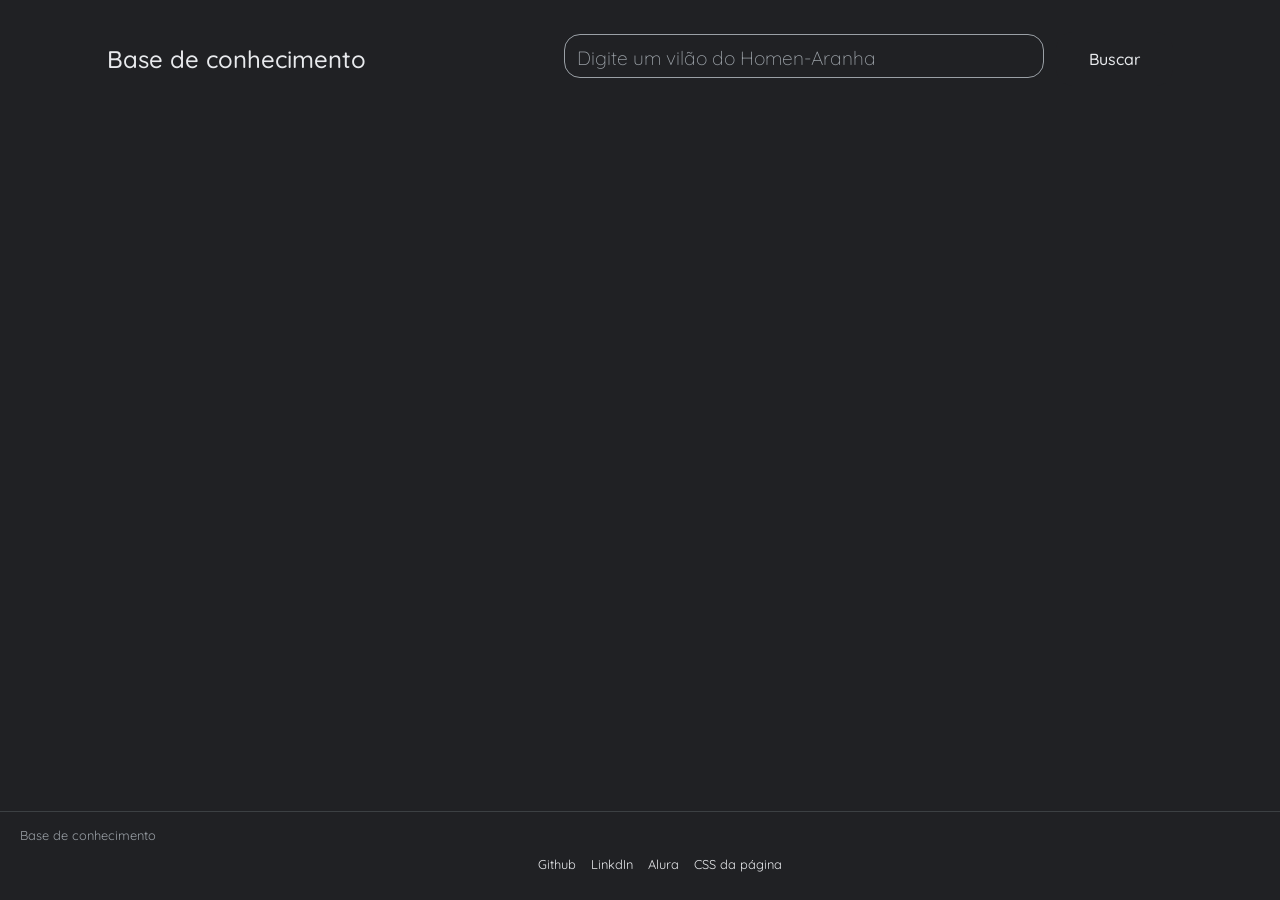
==== Base-de-Conhecimento/index.html @ 77c87be1 "Adiciona arquivos HTML e CSS para a base de conhecimento  Palavra chave: APRENDER" ====
<!DOCTYPE html>
<html lang="pt-br">
<head>
    <meta charset="UTF-8">
    <meta name="viewport" content="width=device-width, initial-scale=1.0">
    <link rel="stylesheet" href="style.css">

    <link rel="shortcut icon" href="favicon.ico" type="image/x-icon">

    <title>Base de conhecimento</title>
</head>
<body>
    <header>
        <h1>Base de conhecimento</h1>
        <div>
            <input type="text" placeholder="Digite um vilão do Homen-Aranha">
            <button id="botao-busca" onclick="iniciarBusca()">Buscar</button>
        </div>
    </header>
     
    <main>
        <section></section>
    </main>
    
    <footer class="footer">
        <div class="footer-location">Base de conhecimento</div>
        <ul class="footer-links">
            <li>
                <a href="https://github.com/GabrieldeMoura9648" target="_blank">Github</a>
            </li>
            <li>
                <a href="https://www.linkedin.com/in/gabrieldemoura9648/" target="_blank">LinkdIn</a>
            </li>
            <li>
                <a href="https://www.alura.com.br/" target="_blank">Alura</a>
            </li>
            <li>
                <a href="https://raw.githubusercontent.com/guilhermeonrails/imersao-dev/refs/heads/aula-1/style.css" target="_blank">CSS da página</a>
            </li>
        </ul>
    </footer>
</body>
</html>
---- Base-de-Conhecimento/style.css ----
@import url('https://fonts.googleapis.com/css2?family=Quicksand:wght@300..700&display=swap'); /* Importa a fonte Quicksand do Google Fonts */

* {
    box-sizing: border-box; /* Garante que padding e border não aumentem o tamanho total do elemento */
}

:root {
    --primary-color: #8ab4f8;   /* Cor primária (azul claro) */
    --secondary-color: #e8eaed; /* Cor secundária (cinza claro) */
    --tertiary-color: #9aa0a6;  /* Cor terciária (cinza médio) */
    --bg-color: #202124;        /* Cor de fundo (cinza escuro) */
}

body {
    margin: 0;                              /* Remove a margem padrão do body */
    background: var(--bg-color);            /* Define a cor de fundo usando uma variável */
    color: var(--secondary-color);          /* Define a cor do texto padrão usando uma variável */
    font-family: "Quicksand", sans-serif;   /* Define a família da fonte */
}

header {
    padding: 2rem 1rem;                         /* Espaçamento interno (2rem em cima/baixo, 1rem nos lados) */
    display: flex;                              /* Habilita o layout flexbox */
    align-items: center;                        /* Alinha os itens verticalmente ao centro */
    justify-content: space-around;              /* Distribui os itens com espaço ao redor */
    position: sticky;                           /* Mantém o cabeçalho fixo no topo ao rolar a página */
    top: 0;                                     /* Posição do topo quando sticky */
    background: var(--bg-color);                /* Cor de fundo do cabeçalho */
    z-index: 10;                                /* Define a ordem de empilhamento para ficar sobre outros elementos */
    border-bottom: 1px solid var(--bg-color);   /* Adiciona uma borda inferior */
    gap: 1rem;                                  /* Espaçamento entre os elementos flex */
}

header h1 {
    font-size: 1.5rem;      /* Tamanho da fonte */
    margin: 0;              /* Remove a margem padrão */
    font-weight: 500;       /* Peso da fonte (médio) */
    white-space: nowrap;    /* Impede a quebra de linha do texto */
}

div input {
    padding: 0.375rem 0.75rem;                  /* Espaçamento interno */
    border-radius: 1rem;                        /* Arredonda as bordas */
    border: 1px solid var(--tertiary-color);    /* Define a borda */
    background: var(--bg-color);                /* Cor de fundo */
    font-family: inherit;                       /* Herda a família da fonte do elemento pai */
    font-size: 1.5rem;                          /* Tamanho da fonte */
    transition: all 0.2s ease;                  /* Adiciona uma transição suave para todas as propriedades */
    width: 30rem;                               /* Largura do input */
    color: var(--secondary-color);              /* Cor do texto digitado */
    margin-right: .5rem;                        /* Margem à direita */
}

div input::placeholder {
    font-size: 1.2rem;              /* Tamanho da fonte do placeholder */
    font-weight: 300;               /* Peso da fonte do placeholder */
    color: var(--tertiary-color);   /* Cor do texto do placeholder */
}

div input:focus {
    outline: none;                                  /* Remove a borda de foco padrão */
    border-color: var(--bg-color);                  /* Muda a cor da borda ao focar */
    box-shadow: 0 0 0 0.1rem var(--tertiary-color); /* Adiciona uma sombra de caixa para indicar foco */
}

#botao-busca {
    padding: 1rem 2rem;                                         /* Espaçamento interno */
    border-radius: 1rem;                                        /* Arredonda as bordas */
    border: none;                                               /* Remove a borda padrão */
    cursor: pointer;                                            /* Muda o cursor para uma mão ao passar por cima */
    font-family: inherit;                                       /* Herda a família da fonte */
    font-weight: 500;                                           /* Peso da fonte */
    font-size: 1rem;                                            /* Tamanho da fonte */
    white-space: nowrap;                                        /* Impede a quebra de linha do texto */
    transition: background-color 0.2s ease, color 0.2s ease;    /* Transição suave para cor de fundo e cor do texto */
    background-color: var(--bg-color);                          /* Cor de fundo */
    color: var(--secondary-color);                              /* Cor do texto */
    border: 1px solid var(--bg-color);                          /* Adiciona uma borda */
}

#botao-busca:hover {
    background-color: var(--primary-color);         /* Muda a cor de fundo ao passar o mouse */
    color: var(--bg-color);                         /* Muda a cor do texto ao passar o mouse */
    box-shadow: 0 0 0 0.1rem var(--primary-color);  /* Adiciona uma sombra de caixa */
}

#botao-busca:active {
    transform: scale(0.98); /* Efeito de clique (diminui o tamanho) */
}

main {
    overflow-y: scroll;                 /* Adiciona uma barra de rolagem vertical se o conteúdo exceder a altura */
    max-width: 80rem;                   /* Largura máxima do conteúdo principal */
    margin: 0 auto;                     /* Centraliza o conteúdo principal horizontalmente */
    margin-top: 2rem;                   /* Margem no topo */
    height: calc(100vh - 10rem - 4rem); /* Calcula a altura para preencher o espaço restante da tela */
}

article {
    background: none;                                                       /* Sem cor de fundo */
    border-radius: 0;                                                       /* Sem bordas arredondadas */
    padding: 0;                                                             /* Remove o padding */
    padding: 0 1rem;                                                        /* Espaçamento interno nos lados */
    margin-bottom: 1.25rem;                                                 /* Margem inferior */
    box-shadow: none;                                                       /* Sem sombra */
    transition: background-color 0.3s ease, border-bottom-color 0.3s ease;  /* Transição suave */
    border-bottom: 1px solid var(--bg-color);                               /* Borda inferior */
    padding-bottom: 1.5rem;                                                 /* Espaçamento interno inferior */
}

article:hover {
    transform: scale(1.01); /* Aumenta ligeiramente o tamanho ao passar o mouse */
    cursor: pointer;        /* Muda o cursor para uma mão */
}

article h2 {
    margin-top: 0;                  /* Remove a margem superior */
    font-weight: 600;               /* Peso da fonte */
    font-size: 1.6rem;              /* Tamanho da fonte */
    border-bottom: none;            /* Sem borda inferior */
    padding-bottom: 0;              /* Sem espaçamento interno inferior */
    margin-bottom: 0.25rem;         /* Margem inferior */
    color: var(--primary-color);    /* Cor do texto */
}

article p {
    margin: 0.5rem 0;               /* Margem superior e inferior */
    line-height: 1.6;               /* Altura da linha para melhor legibilidade */
    font-size: 1rem;                /* Tamanho da fonte */
    margin-bottom: 0.5rem;          /* Margem inferior */
    color: var(--secondary-color);  /* Cor do texto */
}

article p strong {
    color: var(--tertiary-color);   /* Cor do texto em negrito */
    font-weight: 400;               /* Peso da fonte */
}

article a {
    color: var(--primary-color);    /* Cor do link */
    text-decoration: none;          /* Remove o sublinhado padrão */
    font-weight: 200;               /* Peso da fonte */
}

article a:hover {
    text-decoration: underline; /* Adiciona sublinhado ao passar o mouse */
}

.footer {
    position: absolute;                 /* Posicionamento absoluto em relação ao elemento pai posicionado */
    bottom: 0;                          /* Alinha na parte inferior */
    left: 0;                            /* Alinha à esquerda */
    width: 100%;                        /* Largura total */
    color: var(--tertiary-color);       /* Cor do texto */
    background-color: var(--bg-color);  /* Cor de fundo */
    padding: 15px 20px;                 /* Espaçamento interno */
    border-top: 1px solid #3c4043;    /* Borda superior */
    font-size: 0.8rem;                  /* Tamanho da fonte */
}

.footer-location {
    color: #9aa0a6;       /* Cor do texto */
    margin-bottom: 10px;    /* Margem inferior */
}

.footer-links {
    list-style: none;           /* Remove os marcadores da lista */
    display: flex;              /* Habilita o layout flexbox */
    flex-wrap: wrap;            /* Permite que os itens quebrem para a próxima linha */
    justify-content: center;    /* Centraliza os itens horizontalmente */
    gap: 15px;                  /* Espaçamento entre os links */
}

.footer-links a {
    color: var(--secondary-color);  /* Cor do link */
    text-decoration: none;          /* Remove o sublinhado */
    transition: color 0.2s;         /* Transição suave para a cor */
}

.footer-links a:hover {
    color: var(--accent-color); /* Muda a cor do link ao passar o mouse (variável não definida) */
}

@media (max-width: 768px) {
    header {                    /* Estilos para telas com largura máxima de 768px */
        flex-direction: column; /* Organiza os itens do cabeçalho em coluna */
        padding: 1rem;          /* Reduz o espaçamento interno */
    }

    header h1 {                 /* Estilos para o h1 no cabeçalho em telas menores */
        text-align: center;     /* Centraliza o texto */
        margin-bottom: 1rem;    /* Adiciona margem inferior */
    }

    div input {             /* Estilos para o input em telas menores */
        width: 90vw;        /* Largura baseada na largura da viewport */
        font-size: 1.2rem;  /* Reduz o tamanho da fonte */
    }

    main {                  /* Estilos para o main em telas menores */
        padding: 0 1rem;    /* Adiciona espaçamento lateral */
    }

    article:hover {         /* Estilos para o article em telas menores */
        transform: none;    /* Remove o efeito de escala ao passar o mouse */
    }
}

@media (max-width: 480px) {
    header h1 {                 /* Estilos para o h1 em telas com largura máxima de 480px */
        font-size: 1rem;        /* Reduz ainda mais o tamanho da fonte */
        max-width: 70%;         /* Define uma largura máxima */
        word-wrap: break-word; /* Permite a quebra de palavras longas */
    }

    div input,                  /* Estilos para o input e seu placeholder em telas muito pequenas */
    div input::placeholder {
        font-size: 1rem;        /* Reduz o tamanho da fonte */
    }

    article h2 {            /* Estilos para o h2 do article em telas muito pequenas */
        font-size: 1.3rem;  /* Reduz o tamanho da fonte */
    }

    div {                           /* Estilos para a div do cabeçalho em telas muito pequenas */
        display: flex;              /* Habilita flexbox */
        align-items: center;        /* Alinha itens ao centro */
        justify-content: center;    /* Centraliza itens */
        flex-direction: column;     /* Organiza em coluna */
        gap: 0.5rem;                /* Espaçamento entre os itens */
    }

    .footer {           /* Estilos para o rodapé em telas muito pequenas */
        display: none;  /* Oculta o rodapé */
    }

    button {                /* Estilos para o botão em telas muito pequenas */
        margin-top: 1rem;   /* Adiciona margem no topo */
    }
}
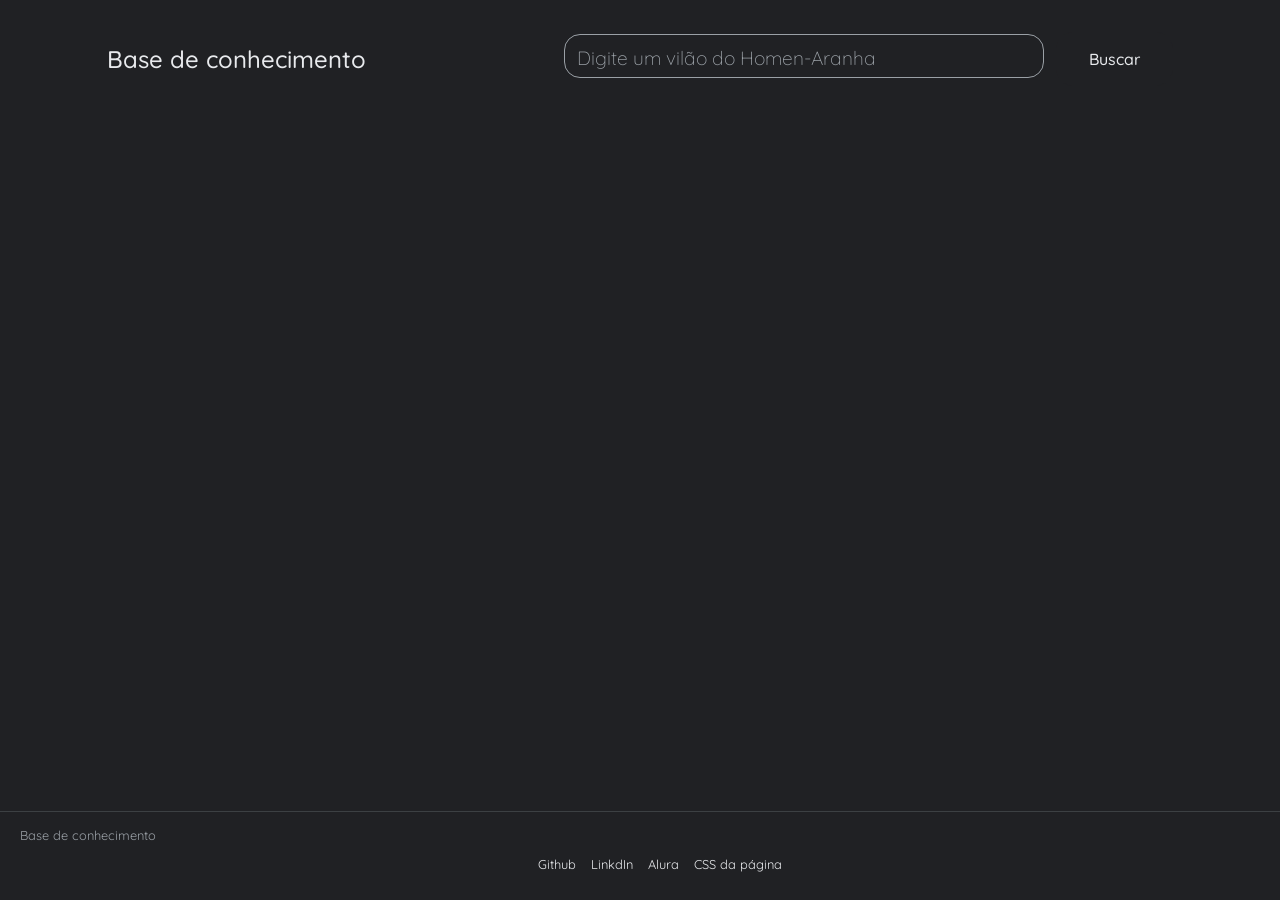
==== commit 573ecdae: "Aula 2 - Adiciona arquivo data.json e implementa função para buscar dados Palavra chave: NA ALURA" ====
--- a/Base-de-Conhecimento/index.html
+++ b/Base-de-Conhecimento/index.html
@@ -4,9 +4,6 @@
     <meta charset="UTF-8">
     <meta name="viewport" content="width=device-width, initial-scale=1.0">
     <link rel="stylesheet" href="style.css">
-
-    <link rel="shortcut icon" href="favicon.ico" type="image/x-icon">
-
     <title>Base de conhecimento</title>
 </head>
 <body>
@@ -19,7 +16,25 @@
     </header>
      
     <main>
-        <section></section>
+        <section class="card-container">
+
+            <!-- <article class="card">
+               <h2>Abutre (Vulture)</h2>
+               <p>1963 - The Amazing pider-Man #2</p>
+               <p>Cientista (Adrian Toomes) com um traje alado que lhe dá voos e força; um dos primeiros adversários do Aranha.</p>
+               <p>Criadores: Stan Lee & Steve Ditko</p>
+               <a href="https://pt.wikipedia.org/wiki/Abutre_(Marvel_Comics)" target="_blank">Saiba mais</a>
+            </article>
+
+            <article class="card">
+               <h2>Camaleão (Chameleon)</h2>
+               <p>1963 - The Amazing pider-Man #1</p>
+               <p>Dmitri Smerdyakov, mestre em disfarces que utiliza maquiagem, tecnologia e identidade falsa para espionagem e crimes.</p>
+               <p>Criadores: Stan Lee & Steve Ditko</p>
+               <a href="https://pt.wikipedia.org/wiki/Camale%C3%A3o_(Marvel_Comics)" target="_blank">Saiba mais</a>
+            </article> -->
+
+        </section>
     </main>
     
     <footer class="footer">
@@ -39,6 +54,7 @@
             </li>
         </ul>
     </footer>
+    <script src="script.js"></script>
 </body>
 </html>
 
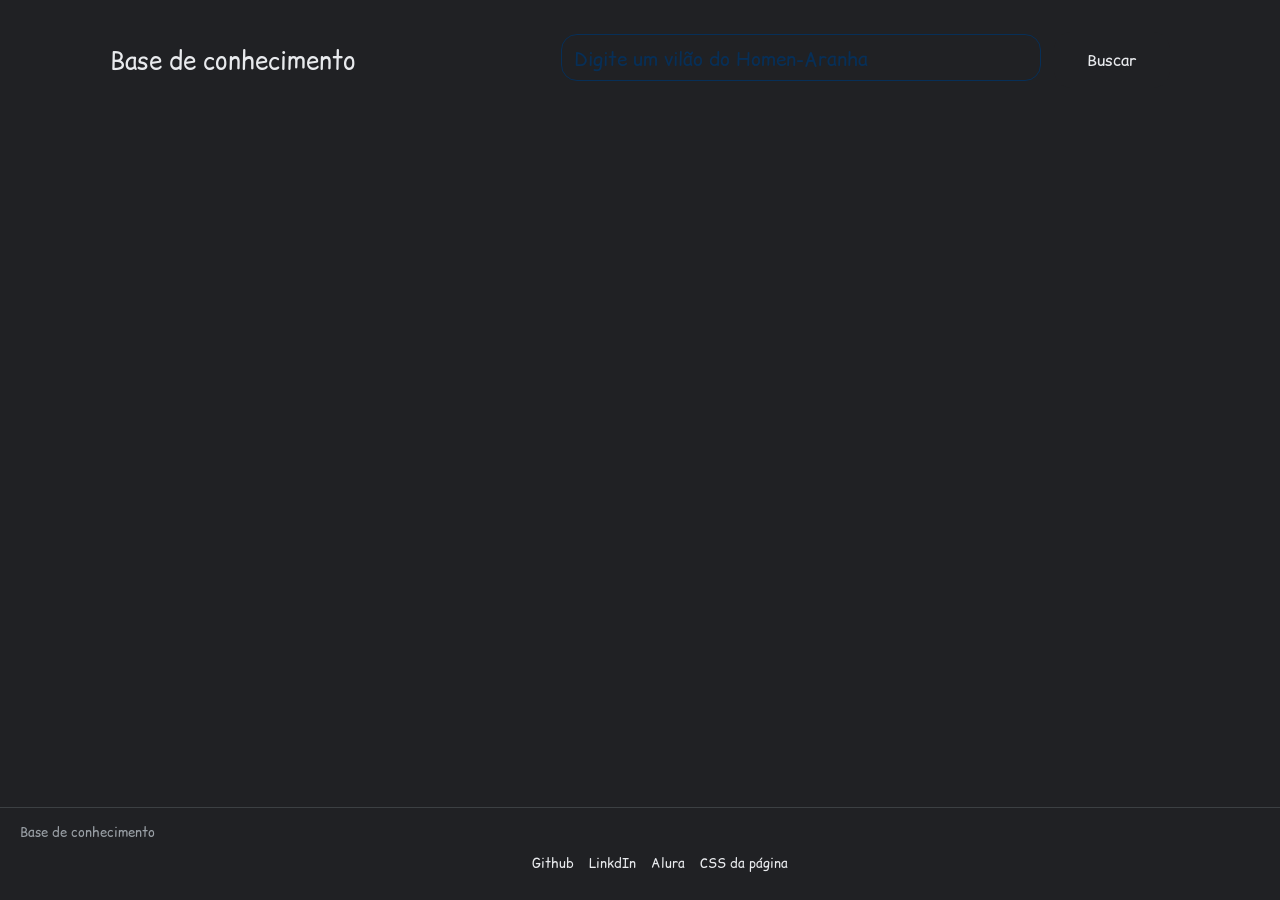
==== commit 48946f36: "Aula 3 - Atualiza dados de personagens no data.json, melhora a função de busca e altera estilo da fo" ====
--- a/Base-de-Conhecimento/index.html
+++ b/Base-de-Conhecimento/index.html
@@ -17,23 +17,6 @@
      
     <main>
         <section class="card-container">
-
-            <!-- <article class="card">
-               <h2>Abutre (Vulture)</h2>
-               <p>1963 - The Amazing pider-Man #2</p>
-               <p>Cientista (Adrian Toomes) com um traje alado que lhe dá voos e força; um dos primeiros adversários do Aranha.</p>
-               <p>Criadores: Stan Lee & Steve Ditko</p>
-               <a href="https://pt.wikipedia.org/wiki/Abutre_(Marvel_Comics)" target="_blank">Saiba mais</a>
-            </article>
-
-            <article class="card">
-               <h2>Camaleão (Chameleon)</h2>
-               <p>1963 - The Amazing pider-Man #1</p>
-               <p>Dmitri Smerdyakov, mestre em disfarces que utiliza maquiagem, tecnologia e identidade falsa para espionagem e crimes.</p>
-               <p>Criadores: Stan Lee & Steve Ditko</p>
-               <a href="https://pt.wikipedia.org/wiki/Camale%C3%A3o_(Marvel_Comics)" target="_blank">Saiba mais</a>
-            </article> -->
-
         </section>
     </main>
     
--- a/Base-de-Conhecimento/style.css
+++ b/Base-de-Conhecimento/style.css
@@ -1,21 +1,20 @@
-@import url('https://fonts.googleapis.com/css2?family=Quicksand:wght@300..700&display=swap'); /* Importa a fonte Quicksand do Google Fonts */
-
+@import url('https://fonts.googleapis.com/css2?family=Comic+Relief:wght@400;700&display=swap');
 * {
     box-sizing: border-box; /* Garante que padding e border não aumentem o tamanho total do elemento */
 }
 
 :root {
-    --primary-color: #8ab4f8;   /* Cor primária (azul claro) */
+    --primary-color: #2c6bd1;   /* Cor primária (azul claro) */
     --secondary-color: #e8eaed; /* Cor secundária (cinza claro) */
-    --tertiary-color: #9aa0a6;  /* Cor terciária (cinza médio) */
+    --tertiary-color: #072f57;  /* Cor terciária (cinza médio) */
     --bg-color: #202124;        /* Cor de fundo (cinza escuro) */
 }
 
 body {
-    margin: 0;                              /* Remove a margem padrão do body */
-    background: var(--bg-color);            /* Define a cor de fundo usando uma variável */
-    color: var(--secondary-color);          /* Define a cor do texto padrão usando uma variável */
-    font-family: "Quicksand", sans-serif;   /* Define a família da fonte */
+    margin: 0;                                  /* Remove a margem padrão do body */
+    background: var(--bg-color);                /* Define a cor de fundo usando uma variável */
+    color: var(--secondary-color);              /* Define a cor do texto padrão usando uma variável */
+    font-family:"Comic Relief", system-ui;      /* Define a família da fonte */
 }
 
 header {
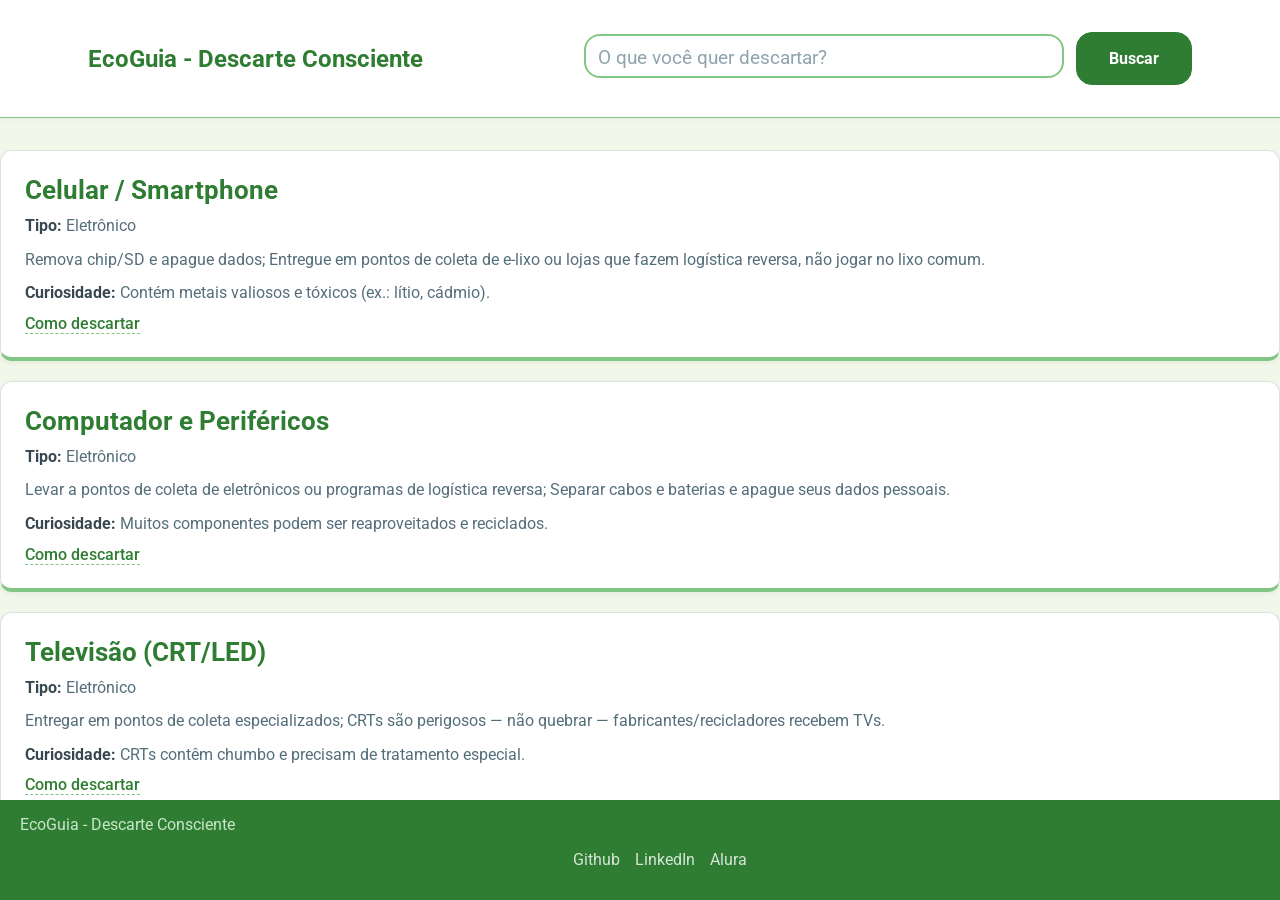
==== commit 862e08b5: "Refatorar a estrutura do código para melhorar a legibilidade e a capacidade de manutenção." ====
--- a/Base-de-Conhecimento/index.html
+++ b/Base-de-Conhecimento/index.html
@@ -4,13 +4,16 @@
     <meta charset="UTF-8">
     <meta name="viewport" content="width=device-width, initial-scale=1.0">
     <link rel="stylesheet" href="style.css">
-    <title>Base de conhecimento</title>
+
+    <link rel="icon" href="/Base-de-Conhecimento/img/icon.png" type="image/png"> 
+
+    <title>EcoGuia - Descarte Consciente</title>
 </head>
 <body>
     <header>
-        <h1>Base de conhecimento</h1>
+        <h1>EcoGuia - Descarte Consciente</h1>
         <div>
-            <input type="text" placeholder="Digite um vilão do Homen-Aranha">
+            <input type="text" placeholder="O que você quer descartar?">
             <button id="botao-busca" onclick="iniciarBusca()">Buscar</button>
         </div>
     </header>
@@ -20,20 +23,17 @@
         </section>
     </main>
     
-    <footer class="footer">
-        <div class="footer-location">Base de conhecimento</div>
+   <footer class="footer">
+        <div class="footer-location">EcoGuia - Descarte Consciente</div>
         <ul class="footer-links">
             <li>
                 <a href="https://github.com/GabrieldeMoura9648" target="_blank">Github</a>
             </li>
             <li>
-                <a href="https://www.linkedin.com/in/gabrieldemoura9648/" target="_blank">LinkdIn</a>
+                <a href="https://www.linkedin.com/in/gabrieldemoura9648/" target="_blank">LinkedIn</a>
             </li>
             <li>
                 <a href="https://www.alura.com.br/" target="_blank">Alura</a>
-            </li>
-            <li>
-                <a href="https://raw.githubusercontent.com/guilhermeonrails/imersao-dev/refs/heads/aula-1/style.css" target="_blank">CSS da página</a>
             </li>
         </ul>
     </footer>
--- a/Base-de-Conhecimento/style.css
+++ b/Base-de-Conhecimento/style.css
@@ -1,20 +1,20 @@
-@import url('https://fonts.googleapis.com/css2?family=Comic+Relief:wght@400;700&display=swap');
+@import url('https://fonts.googleapis.com/css2?family=Roboto:wght@400;500;700&display=swap');
 * {
     box-sizing: border-box; /* Garante que padding e border não aumentem o tamanho total do elemento */
 }
 
 :root {
-    --primary-color: #2c6bd1;   /* Cor primária (azul claro) */
-    --secondary-color: #e8eaed; /* Cor secundária (cinza claro) */
-    --tertiary-color: #072f57;  /* Cor terciária (cinza médio) */
-    --bg-color: #202124;        /* Cor de fundo (cinza escuro) */
+    --primary-color: #2e7d32;   /* Cor primária (verde floresta - títulos e hover) */
+    --secondary-color: #37474f; /* Cor secundária (cinza escuro azulado - texto padrão) */
+    --tertiary-color: #81c784;  /* Cor terciária (verde claro - bordas e detalhes) */
+    --bg-color: #f1f8e9;        /* Cor de fundo (creme/verde muito pálido) */
 }
 
 body {
     margin: 0;                                  /* Remove a margem padrão do body */
     background: var(--bg-color);                /* Define a cor de fundo usando uma variável */
     color: var(--secondary-color);              /* Define a cor do texto padrão usando uma variável */
-    font-family:"Comic Relief", system-ui;      /* Define a família da fonte */
+    font-family: "Roboto", system-ui, sans-serif; /* Define a família da fonte (mais moderna) */
 }
 
 header {
@@ -24,24 +24,26 @@
     justify-content: space-around;              /* Distribui os itens com espaço ao redor */
     position: sticky;                           /* Mantém o cabeçalho fixo no topo ao rolar a página */
     top: 0;                                     /* Posição do topo quando sticky */
-    background: var(--bg-color);                /* Cor de fundo do cabeçalho */
+    background: #ffffff;                        /* Cor de fundo do cabeçalho (branco para destaque) */
     z-index: 10;                                /* Define a ordem de empilhamento para ficar sobre outros elementos */
-    border-bottom: 1px solid var(--bg-color);   /* Adiciona uma borda inferior */
+    border-bottom: 1px solid var(--tertiary-color); /* Adiciona uma borda inferior */
     gap: 1rem;                                  /* Espaçamento entre os elementos flex */
+    box-shadow: 0 2px 5px rgba(0,0,0,0.05);     /* Sombra suave para separar o cabeçalho */
 }
 
 header h1 {
     font-size: 1.5rem;      /* Tamanho da fonte */
     margin: 0;              /* Remove a margem padrão */
-    font-weight: 500;       /* Peso da fonte (médio) */
+    font-weight: 700;       /* Peso da fonte (negrito) */
     white-space: nowrap;    /* Impede a quebra de linha do texto */
+    color: var(--primary-color); /* Cor do título */
 }
 
 div input {
     padding: 0.375rem 0.75rem;                  /* Espaçamento interno */
     border-radius: 1rem;                        /* Arredonda as bordas */
-    border: 1px solid var(--tertiary-color);    /* Define a borda */
-    background: var(--bg-color);                /* Cor de fundo */
+    border: 2px solid var(--tertiary-color);    /* Define a borda (mais visível) */
+    background: #ffffff;                        /* Cor de fundo */
     font-family: inherit;                       /* Herda a família da fonte do elemento pai */
     font-size: 1.5rem;                          /* Tamanho da fonte */
     transition: all 0.2s ease;                  /* Adiciona uma transição suave para todas as propriedades */
@@ -52,14 +54,14 @@
 
 div input::placeholder {
     font-size: 1.2rem;              /* Tamanho da fonte do placeholder */
-    font-weight: 300;               /* Peso da fonte do placeholder */
-    color: var(--tertiary-color);   /* Cor do texto do placeholder */
+    font-weight: 400;               /* Peso da fonte do placeholder */
+    color: #90a4ae;                 /* Cor do texto do placeholder (cinza suave) */
 }
 
 div input:focus {
     outline: none;                                  /* Remove a borda de foco padrão */
-    border-color: var(--bg-color);                  /* Muda a cor da borda ao focar */
-    box-shadow: 0 0 0 0.1rem var(--tertiary-color); /* Adiciona uma sombra de caixa para indicar foco */
+    border-color: var(--primary-color);             /* Muda a cor da borda ao focar */
+    box-shadow: 0 0 0 0.2rem rgba(46, 125, 50, 0.2); /* Adiciona uma sombra de caixa verde suave */
 }
 
 #botao-busca {
@@ -68,19 +70,19 @@
     border: none;                                               /* Remove a borda padrão */
     cursor: pointer;                                            /* Muda o cursor para uma mão ao passar por cima */
     font-family: inherit;                                       /* Herda a família da fonte */
-    font-weight: 500;                                           /* Peso da fonte */
+    font-weight: 700;                                           /* Peso da fonte */
     font-size: 1rem;                                            /* Tamanho da fonte */
     white-space: nowrap;                                        /* Impede a quebra de linha do texto */
     transition: background-color 0.2s ease, color 0.2s ease;    /* Transição suave para cor de fundo e cor do texto */
-    background-color: var(--bg-color);                          /* Cor de fundo */
-    color: var(--secondary-color);                              /* Cor do texto */
-    border: 1px solid var(--bg-color);                          /* Adiciona uma borda */
+    background-color: var(--primary-color);                     /* Cor de fundo (verde forte) */
+    color: #ffffff;                                             /* Cor do texto (branco) */
+    border: 1px solid var(--primary-color);                     /* Adiciona uma borda */
 }
 
 #botao-busca:hover {
-    background-color: var(--primary-color);         /* Muda a cor de fundo ao passar o mouse */
-    color: var(--bg-color);                         /* Muda a cor do texto ao passar o mouse */
-    box-shadow: 0 0 0 0.1rem var(--primary-color);  /* Adiciona uma sombra de caixa */
+    background-color: var(--secondary-color);       /* Muda a cor de fundo ao passar o mouse */
+    color: #ffffff;                                 /* Muda a cor do texto ao passar o mouse */
+    box-shadow: 0 4px 8px rgba(0,0,0,0.2);          /* Adiciona uma sombra de caixa mais forte */
 }
 
 #botao-busca:active {
@@ -93,32 +95,33 @@
     margin: 0 auto;                     /* Centraliza o conteúdo principal horizontalmente */
     margin-top: 2rem;                   /* Margem no topo */
     height: calc(100vh - 10rem - 4rem); /* Calcula a altura para preencher o espaço restante da tela */
+    padding-bottom: 2rem;               /* Espaço extra no final */
 }
 
 article {
-    background: none;                                                       /* Sem cor de fundo */
-    border-radius: 0;                                                       /* Sem bordas arredondadas */
-    padding: 0;                                                             /* Remove o padding */
-    padding: 0 1rem;                                                        /* Espaçamento interno nos lados */
+    background: #ffffff;                                                    /* Fundo branco para os cards (destaque) */
+    border-radius: 12px;                                                    /* Bordas arredondadas (visual moderno) */
+    padding: 1.5rem;                                                        /* Aumentei o padding */
     margin-bottom: 1.25rem;                                                 /* Margem inferior */
-    box-shadow: none;                                                       /* Sem sombra */
-    transition: background-color 0.3s ease, border-bottom-color 0.3s ease;  /* Transição suave */
-    border-bottom: 1px solid var(--bg-color);                               /* Borda inferior */
-    padding-bottom: 1.5rem;                                                 /* Espaçamento interno inferior */
+    box-shadow: 0 2px 5px rgba(0,0,0,0.05);                                 /* Sombra suave */
+    transition: transform 0.3s ease, box-shadow 0.3s ease;                  /* Transição suave */
+    border: 1px solid #e0e0e0;                                              /* Borda sutil */
+    border-bottom: 4px solid var(--tertiary-color);                         /* Detalhe verde na parte inferior */
 }
 
 article:hover {
-    transform: scale(1.01); /* Aumenta ligeiramente o tamanho ao passar o mouse */
-    cursor: pointer;        /* Muda o cursor para uma mão */
+    transform: translateY(-3px); /* Move ligeiramente para cima */
+    box-shadow: 0 5px 15px rgba(0,0,0,0.1); /* Aumenta a sombra */
+    border-bottom-color: var(--primary-color); /* Muda a cor da borda inferior */
 }
 
 article h2 {
     margin-top: 0;                  /* Remove a margem superior */
-    font-weight: 600;               /* Peso da fonte */
+    font-weight: 700;               /* Peso da fonte */
     font-size: 1.6rem;              /* Tamanho da fonte */
     border-bottom: none;            /* Sem borda inferior */
     padding-bottom: 0;              /* Sem espaçamento interno inferior */
-    margin-bottom: 0.25rem;         /* Margem inferior */
+    margin-bottom: 0.5rem;          /* Margem inferior */
     color: var(--primary-color);    /* Cor do texto */
 }
 
@@ -127,22 +130,25 @@
     line-height: 1.6;               /* Altura da linha para melhor legibilidade */
     font-size: 1rem;                /* Tamanho da fonte */
     margin-bottom: 0.5rem;          /* Margem inferior */
-    color: var(--secondary-color);  /* Cor do texto */
+    color: #546e7a;                 /* Cor do texto (cinza médio para leitura) */
 }
 
 article p strong {
-    color: var(--tertiary-color);   /* Cor do texto em negrito */
-    font-weight: 400;               /* Peso da fonte */
+    color: var(--secondary-color);  /* Cor do texto em negrito */
+    font-weight: 700;               /* Peso da fonte */
 }
 
 article a {
     color: var(--primary-color);    /* Cor do link */
     text-decoration: none;          /* Remove o sublinhado padrão */
-    font-weight: 200;               /* Peso da fonte */
+    font-weight: 500;               /* Peso da fonte */
+    border-bottom: 1px dashed var(--tertiary-color); /* Estilo no link */
 }
 
 article a:hover {
-    text-decoration: underline; /* Adiciona sublinhado ao passar o mouse */
+    text-decoration: none;          /* Remove sublinhado padrão */
+    border-bottom: 1px solid var(--primary-color); /* Borda sólida ao passar o mouse */
+    color: var(--secondary-color);
 }
 
 .footer {
@@ -150,15 +156,15 @@
     bottom: 0;                          /* Alinha na parte inferior */
     left: 0;                            /* Alinha à esquerda */
     width: 100%;                        /* Largura total */
-    color: var(--tertiary-color);       /* Cor do texto */
-    background-color: var(--bg-color);  /* Cor de fundo */
+    color: #ffffff;                        /* Cor do texto (branco) */
+    background-color: var(--primary-color);  /* Cor de fundo (verde) */
     padding: 15px 20px;                 /* Espaçamento interno */
-    border-top: 1px solid #3c4043;    /* Borda superior */
-    font-size: 0.8rem;                  /* Tamanho da fonte */
+    border-top: none;                   /* Sem borda superior */
+    font-size: 1.0rem;                  /* Tamanho da fonte */
 }
 
 .footer-location {
-    color: #9aa0a6;       /* Cor do texto */
+    color: #c8e6c9;       /* Cor do texto (verde claro) */
     margin-bottom: 10px;    /* Margem inferior */
 }
 
@@ -171,13 +177,15 @@
 }
 
 .footer-links a {
-    color: var(--secondary-color);  /* Cor do link */
+    color: #ffffff;               /* Cor do link (branco) */
     text-decoration: none;          /* Remove o sublinhado */
-    transition: color 0.2s;         /* Transição suave para a cor */
+    transition: opacity 0.2s;       /* Transição suave */
+    opacity: 0.8;
 }
 
 .footer-links a:hover {
-    color: var(--accent-color); /* Muda a cor do link ao passar o mouse (variável não definida) */
+    opacity: 1;                     /* Destaque ao passar o mouse */
+    text-decoration: underline;
 }
 
 @media (max-width: 768px) {
@@ -207,8 +215,8 @@
 
 @media (max-width: 480px) {
     header h1 {                 /* Estilos para o h1 em telas com largura máxima de 480px */
-        font-size: 1rem;        /* Reduz ainda mais o tamanho da fonte */
-        max-width: 70%;         /* Define uma largura máxima */
+        font-size: 1.2rem;      /* Reduz ainda mais o tamanho da fonte */
+        max-width: 90%;         /* Define uma largura máxima */
         word-wrap: break-word; /* Permite a quebra de palavras longas */
     }
 
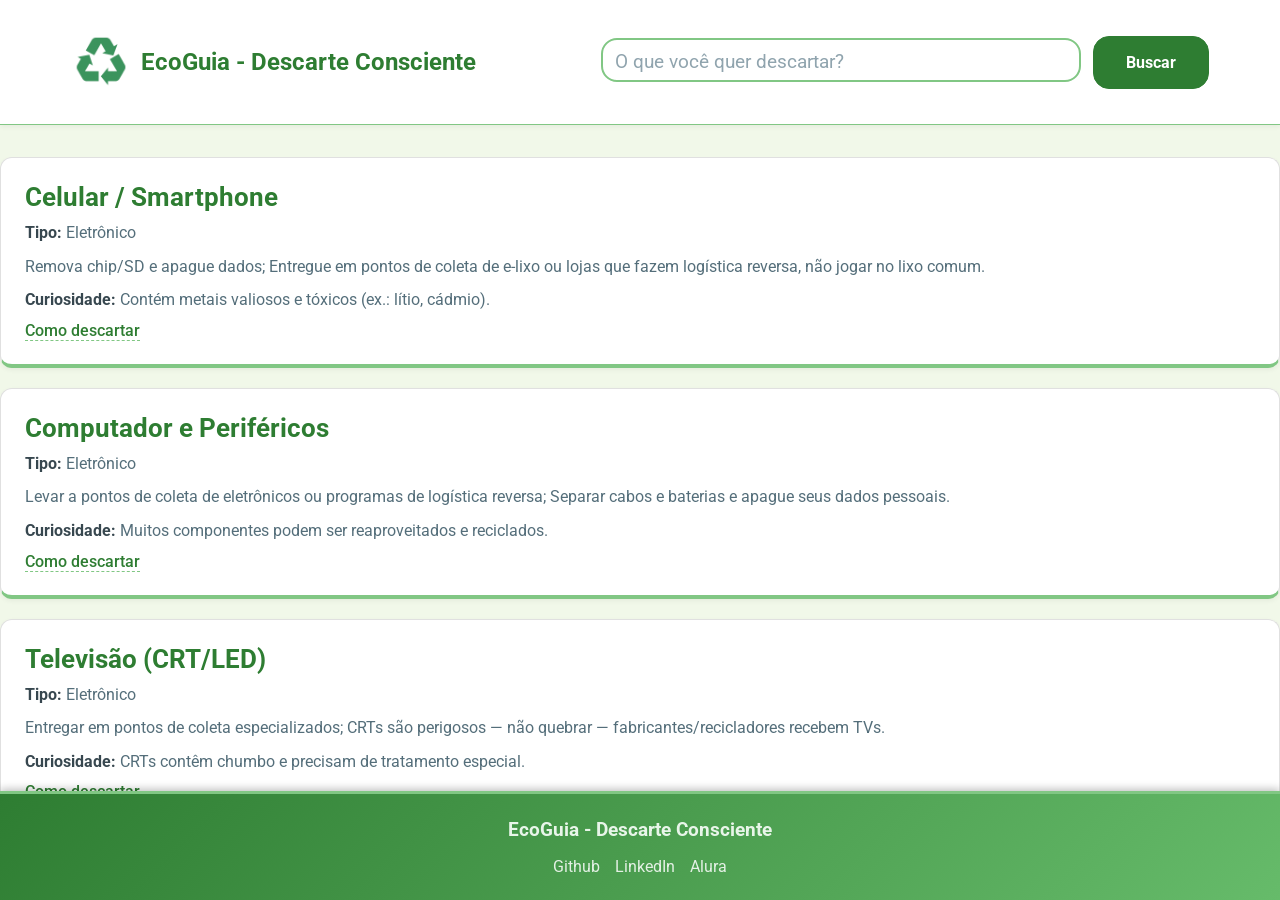
==== commit b1960fbb: "Adicionar ícone ao cabeçalho e melhorar o estilo do rodapé" ====
--- a/Base-de-Conhecimento/index.html
+++ b/Base-de-Conhecimento/index.html
@@ -11,7 +11,10 @@
 </head>
 <body>
     <header>
-        <h1>EcoGuia - Descarte Consciente</h1>
+       <div class="titulo">
+            <img src="/Base-de-Conhecimento/img/icon.png" alt="Ícone" class="icone">
+            <h1>EcoGuia - Descarte Consciente</h1>
+        </div>
         <div>
             <input type="text" placeholder="O que você quer descartar?">
             <button id="botao-busca" onclick="iniciarBusca()">Buscar</button>
--- a/Base-de-Conhecimento/style.css
+++ b/Base-de-Conhecimento/style.css
@@ -1,247 +1,262 @@
 @import url('https://fonts.googleapis.com/css2?family=Roboto:wght@400;500;700&display=swap');
 * {
-    box-sizing: border-box; /* Garante que padding e border não aumentem o tamanho total do elemento */
+    box-sizing: border-box;
 }
 
 :root {
-    --primary-color: #2e7d32;   /* Cor primária (verde floresta - títulos e hover) */
-    --secondary-color: #37474f; /* Cor secundária (cinza escuro azulado - texto padrão) */
-    --tertiary-color: #81c784;  /* Cor terciária (verde claro - bordas e detalhes) */
-    --bg-color: #f1f8e9;        /* Cor de fundo (creme/verde muito pálido) */
+    --primary-color: #2e7d32;
+    --secondary-color: #37474f;
+    --tertiary-color: #81c784;
+    --bg-color: #f1f8e9;
 }
 
 body {
-    margin: 0;                                  /* Remove a margem padrão do body */
-    background: var(--bg-color);                /* Define a cor de fundo usando uma variável */
-    color: var(--secondary-color);              /* Define a cor do texto padrão usando uma variável */
-    font-family: "Roboto", system-ui, sans-serif; /* Define a família da fonte (mais moderna) */
+    margin: 0;
+    background: var(--bg-color);
+    color: var(--secondary-color);
+    font-family: "Roboto", system-ui, sans-serif;
 }
 
 header {
-    padding: 2rem 1rem;                         /* Espaçamento interno (2rem em cima/baixo, 1rem nos lados) */
-    display: flex;                              /* Habilita o layout flexbox */
-    align-items: center;                        /* Alinha os itens verticalmente ao centro */
-    justify-content: space-around;              /* Distribui os itens com espaço ao redor */
-    position: sticky;                           /* Mantém o cabeçalho fixo no topo ao rolar a página */
-    top: 0;                                     /* Posição do topo quando sticky */
-    background: #ffffff;                        /* Cor de fundo do cabeçalho (branco para destaque) */
-    z-index: 10;                                /* Define a ordem de empilhamento para ficar sobre outros elementos */
-    border-bottom: 1px solid var(--tertiary-color); /* Adiciona uma borda inferior */
-    gap: 1rem;                                  /* Espaçamento entre os elementos flex */
-    box-shadow: 0 2px 5px rgba(0,0,0,0.05);     /* Sombra suave para separar o cabeçalho */
+    padding: 2rem 1rem;
+    display: flex;
+    align-items: center;
+    justify-content: space-around;
+    position: sticky;
+    top: 0;
+    background: #ffffff;
+    z-index: 10;
+    border-bottom: 1px solid var(--tertiary-color);
+    gap: 1rem;
+    box-shadow: 0 2px 5px rgba(0,0,0,0.05);
 }
 
 header h1 {
-    font-size: 1.5rem;      /* Tamanho da fonte */
-    margin: 0;              /* Remove a margem padrão */
-    font-weight: 700;       /* Peso da fonte (negrito) */
-    white-space: nowrap;    /* Impede a quebra de linha do texto */
-    color: var(--primary-color); /* Cor do título */
+    font-size: 1.5rem;
+    margin: 0;
+    font-weight: 700;
+    white-space: nowrap;
+    color: var(--primary-color);
+}
+
+.titulo {
+    display: flex;
+    align-items: center;
+    gap: 10px;
+}
+
+.icone {
+    width: 60px;
+    height: auto;
 }
 
 div input {
-    padding: 0.375rem 0.75rem;                  /* Espaçamento interno */
-    border-radius: 1rem;                        /* Arredonda as bordas */
-    border: 2px solid var(--tertiary-color);    /* Define a borda (mais visível) */
-    background: #ffffff;                        /* Cor de fundo */
-    font-family: inherit;                       /* Herda a família da fonte do elemento pai */
-    font-size: 1.5rem;                          /* Tamanho da fonte */
-    transition: all 0.2s ease;                  /* Adiciona uma transição suave para todas as propriedades */
-    width: 30rem;                               /* Largura do input */
-    color: var(--secondary-color);              /* Cor do texto digitado */
-    margin-right: .5rem;                        /* Margem à direita */
+    padding: 0.375rem 0.75rem;
+    border-radius: 1rem;
+    border: 2px solid var(--tertiary-color);
+    background: #ffffff;
+    font-family: inherit;
+    font-size: 1.5rem;
+    transition: all 0.2s ease;
+    width: 30rem;
+    color: var(--secondary-color);
+    margin-right: .5rem;
 }
 
 div input::placeholder {
-    font-size: 1.2rem;              /* Tamanho da fonte do placeholder */
-    font-weight: 400;               /* Peso da fonte do placeholder */
-    color: #90a4ae;                 /* Cor do texto do placeholder (cinza suave) */
+    font-size: 1.2rem;
+    font-weight: 400;
+    color: #90a4ae;
 }
 
 div input:focus {
-    outline: none;                                  /* Remove a borda de foco padrão */
-    border-color: var(--primary-color);             /* Muda a cor da borda ao focar */
-    box-shadow: 0 0 0 0.2rem rgba(46, 125, 50, 0.2); /* Adiciona uma sombra de caixa verde suave */
+    outline: none;
+    border-color: var(--primary-color);
+    box-shadow: 0 0 0 0.2rem rgba(46, 125, 50, 0.2);
 }
 
 #botao-busca {
-    padding: 1rem 2rem;                                         /* Espaçamento interno */
-    border-radius: 1rem;                                        /* Arredonda as bordas */
-    border: none;                                               /* Remove a borda padrão */
-    cursor: pointer;                                            /* Muda o cursor para uma mão ao passar por cima */
-    font-family: inherit;                                       /* Herda a família da fonte */
-    font-weight: 700;                                           /* Peso da fonte */
-    font-size: 1rem;                                            /* Tamanho da fonte */
-    white-space: nowrap;                                        /* Impede a quebra de linha do texto */
-    transition: background-color 0.2s ease, color 0.2s ease;    /* Transição suave para cor de fundo e cor do texto */
-    background-color: var(--primary-color);                     /* Cor de fundo (verde forte) */
-    color: #ffffff;                                             /* Cor do texto (branco) */
-    border: 1px solid var(--primary-color);                     /* Adiciona uma borda */
+    padding: 1rem 2rem;
+    border-radius: 1rem;
+    border: none;
+    cursor: pointer;
+    font-family: inherit;
+    font-weight: 700;
+    font-size: 1rem;
+    white-space: nowrap;
+    transition: background-color 0.2s ease, color 0.2s ease;
+    background-color: var(--primary-color);
+    color: #ffffff;
+    border: 1px solid var(--primary-color);
 }
 
 #botao-busca:hover {
-    background-color: var(--secondary-color);       /* Muda a cor de fundo ao passar o mouse */
-    color: #ffffff;                                 /* Muda a cor do texto ao passar o mouse */
-    box-shadow: 0 4px 8px rgba(0,0,0,0.2);          /* Adiciona uma sombra de caixa mais forte */
+    background-color: var(--secondary-color);
+    color: #ffffff;
+    box-shadow: 0 4px 8px rgba(0,0,0,0.2);
 }
 
 #botao-busca:active {
-    transform: scale(0.98); /* Efeito de clique (diminui o tamanho) */
+    transform: scale(0.98);
 }
 
 main {
-    overflow-y: scroll;                 /* Adiciona uma barra de rolagem vertical se o conteúdo exceder a altura */
-    max-width: 80rem;                   /* Largura máxima do conteúdo principal */
-    margin: 0 auto;                     /* Centraliza o conteúdo principal horizontalmente */
-    margin-top: 2rem;                   /* Margem no topo */
-    height: calc(100vh - 10rem - 4rem); /* Calcula a altura para preencher o espaço restante da tela */
-    padding-bottom: 2rem;               /* Espaço extra no final */
+    overflow-y: scroll;
+    max-width: 80rem;
+    margin: 0 auto;
+    margin-top: 2rem;
+    height: calc(100vh - 10rem - 4rem);
+    padding-bottom: 6rem;
 }
 
 article {
-    background: #ffffff;                                                    /* Fundo branco para os cards (destaque) */
-    border-radius: 12px;                                                    /* Bordas arredondadas (visual moderno) */
-    padding: 1.5rem;                                                        /* Aumentei o padding */
-    margin-bottom: 1.25rem;                                                 /* Margem inferior */
-    box-shadow: 0 2px 5px rgba(0,0,0,0.05);                                 /* Sombra suave */
-    transition: transform 0.3s ease, box-shadow 0.3s ease;                  /* Transição suave */
-    border: 1px solid #e0e0e0;                                              /* Borda sutil */
-    border-bottom: 4px solid var(--tertiary-color);                         /* Detalhe verde na parte inferior */
+    background: #ffffff;
+    border-radius: 12px;
+    padding: 1.5rem;
+    margin-bottom: 1.25rem;
+    box-shadow: 0 2px 5px rgba(0,0,0,0.05);
+    transition: transform 0.3s ease, box-shadow 0.3s ease;
+    border: 1px solid #e0e0e0;
+    border-bottom: 4px solid var(--tertiary-color);
 }
 
 article:hover {
-    transform: translateY(-3px); /* Move ligeiramente para cima */
-    box-shadow: 0 5px 15px rgba(0,0,0,0.1); /* Aumenta a sombra */
-    border-bottom-color: var(--primary-color); /* Muda a cor da borda inferior */
+    transform: translateY(-3px);
+    box-shadow: 0 5px 15px rgba(0,0,0,0.1);
+    border-bottom-color: var(--primary-color);
 }
 
 article h2 {
-    margin-top: 0;                  /* Remove a margem superior */
-    font-weight: 700;               /* Peso da fonte */
-    font-size: 1.6rem;              /* Tamanho da fonte */
-    border-bottom: none;            /* Sem borda inferior */
-    padding-bottom: 0;              /* Sem espaçamento interno inferior */
-    margin-bottom: 0.5rem;          /* Margem inferior */
-    color: var(--primary-color);    /* Cor do texto */
+    margin-top: 0;
+    font-weight: 700;
+    font-size: 1.6rem;
+    margin-bottom: 0.5rem;
+    color: var(--primary-color);
 }
 
 article p {
-    margin: 0.5rem 0;               /* Margem superior e inferior */
-    line-height: 1.6;               /* Altura da linha para melhor legibilidade */
-    font-size: 1rem;                /* Tamanho da fonte */
-    margin-bottom: 0.5rem;          /* Margem inferior */
-    color: #546e7a;                 /* Cor do texto (cinza médio para leitura) */
+    margin: 0.5rem 0;
+    line-height: 1.6;
+    font-size: 1rem;
+    margin-bottom: 0.5rem;
+    color: #546e7a;
 }
 
 article p strong {
-    color: var(--secondary-color);  /* Cor do texto em negrito */
-    font-weight: 700;               /* Peso da fonte */
+    color: var(--secondary-color);
+    font-weight: 700;
 }
 
 article a {
-    color: var(--primary-color);    /* Cor do link */
-    text-decoration: none;          /* Remove o sublinhado padrão */
-    font-weight: 500;               /* Peso da fonte */
-    border-bottom: 1px dashed var(--tertiary-color); /* Estilo no link */
+    color: var(--primary-color);
+    text-decoration: none;
+    font-weight: 500;
+    border-bottom: 1px dashed var(--tertiary-color);
 }
 
 article a:hover {
-    text-decoration: none;          /* Remove sublinhado padrão */
-    border-bottom: 1px solid var(--primary-color); /* Borda sólida ao passar o mouse */
-    color: var(--secondary-color);
-}
-
-.footer {
-    position: absolute;                 /* Posicionamento absoluto em relação ao elemento pai posicionado */
-    bottom: 0;                          /* Alinha na parte inferior */
-    left: 0;                            /* Alinha à esquerda */
-    width: 100%;                        /* Largura total */
-    color: #ffffff;                        /* Cor do texto (branco) */
-    background-color: var(--primary-color);  /* Cor de fundo (verde) */
-    padding: 15px 20px;                 /* Espaçamento interno */
-    border-top: none;                   /* Sem borda superior */
-    font-size: 1.0rem;                  /* Tamanho da fonte */
-}
+    border-bottom: 1px solid var(--primary-color);
+    color: var(--secondary-color);
+}
+
+footer.footer {
+    position: fixed;
+    bottom: 0;
+    left: 0;
+    width: 100%;
+    background: linear-gradient(135deg, #2e7d32, #66bb6a);
+    color: #ffffff;
+    padding: 1.5rem 1rem;
+    text-align: center;
+    box-shadow: 0 -2px 8px rgba(0,0,0,0.25);
+    border-top: 3px solid var(--tertiary-color);
+    z-index: 999;
+}
+
 
 .footer-location {
-    color: #c8e6c9;       /* Cor do texto (verde claro) */
-    margin-bottom: 10px;    /* Margem inferior */
+    color: #e8f5e9;
+    font-size: 1.2rem;
+    font-weight: 700;
+    margin-bottom: 1rem;
 }
 
 .footer-links {
-    list-style: none;           /* Remove os marcadores da lista */
-    display: flex;              /* Habilita o layout flexbox */
-    flex-wrap: wrap;            /* Permite que os itens quebrem para a próxima linha */
-    justify-content: center;    /* Centraliza os itens horizontalmente */
-    gap: 15px;                  /* Espaçamento entre os links */
+    list-style: none;
+    display: flex;
+    justify-content: center;
+    flex-wrap: wrap;
+    gap: 15px;
+    padding: 0;
+    margin: 0;
 }
 
 .footer-links a {
-    color: #ffffff;               /* Cor do link (branco) */
-    text-decoration: none;          /* Remove o sublinhado */
-    transition: opacity 0.2s;       /* Transição suave */
-    opacity: 0.8;
+    color: #ffffff;
+    text-decoration: none;
+    opacity: 0.85;
+    font-size: 1rem;
+    transition: opacity .2s, transform .2s;
 }
 
 .footer-links a:hover {
-    opacity: 1;                     /* Destaque ao passar o mouse */
+    opacity: 1;
+    transform: scale(1.05);
     text-decoration: underline;
 }
 
+/* RESPONSIVIDADE */
+
 @media (max-width: 768px) {
-    header {                    /* Estilos para telas com largura máxima de 768px */
-        flex-direction: column; /* Organiza os itens do cabeçalho em coluna */
-        padding: 1rem;          /* Reduz o espaçamento interno */
-    }
-
-    header h1 {                 /* Estilos para o h1 no cabeçalho em telas menores */
-        text-align: center;     /* Centraliza o texto */
-        margin-bottom: 1rem;    /* Adiciona margem inferior */
-    }
-
-    div input {             /* Estilos para o input em telas menores */
-        width: 90vw;        /* Largura baseada na largura da viewport */
-        font-size: 1.2rem;  /* Reduz o tamanho da fonte */
-    }
-
-    main {                  /* Estilos para o main em telas menores */
-        padding: 0 1rem;    /* Adiciona espaçamento lateral */
-    }
-
-    article:hover {         /* Estilos para o article em telas menores */
-        transform: none;    /* Remove o efeito de escala ao passar o mouse */
+    header {
+        flex-direction: column;
+        padding: 1rem;
+    }
+
+    header h1 {
+        text-align: center;
+        margin-bottom: 1rem;
+    }
+
+    div input {
+        width: 90vw;
+        font-size: 1.2rem;
+    }
+
+    main {
+        padding: 0 1rem;
+    }
+
+    article:hover {
+        transform: none;
     }
 }
 
 @media (max-width: 480px) {
-    header h1 {                 /* Estilos para o h1 em telas com largura máxima de 480px */
-        font-size: 1.2rem;      /* Reduz ainda mais o tamanho da fonte */
-        max-width: 90%;         /* Define uma largura máxima */
-        word-wrap: break-word; /* Permite a quebra de palavras longas */
-    }
-
-    div input,                  /* Estilos para o input e seu placeholder em telas muito pequenas */
+    header h1 {
+        font-size: 1.2rem;
+        max-width: 90%;
+        word-wrap: break-word;
+    }
+
+    div input,
     div input::placeholder {
-        font-size: 1rem;        /* Reduz o tamanho da fonte */
-    }
-
-    article h2 {            /* Estilos para o h2 do article em telas muito pequenas */
-        font-size: 1.3rem;  /* Reduz o tamanho da fonte */
-    }
-
-    div {                           /* Estilos para a div do cabeçalho em telas muito pequenas */
-        display: flex;              /* Habilita flexbox */
-        align-items: center;        /* Alinha itens ao centro */
-        justify-content: center;    /* Centraliza itens */
-        flex-direction: column;     /* Organiza em coluna */
-        gap: 0.5rem;                /* Espaçamento entre os itens */
-    }
-
-    .footer {           /* Estilos para o rodapé em telas muito pequenas */
-        display: none;  /* Oculta o rodapé */
-    }
-
-    button {                /* Estilos para o botão em telas muito pequenas */
-        margin-top: 1rem;   /* Adiciona margem no topo */
+        font-size: 1rem;
+    }
+
+    article h2 {
+        font-size: 1.3rem;
+    }
+
+    div {
+        display: flex;
+        align-items: center;
+        justify-content: center;
+        flex-direction: column;
+        gap: 0.5rem;
+    }
+
+    button {
+        margin-top: 1rem;
     }
 }
